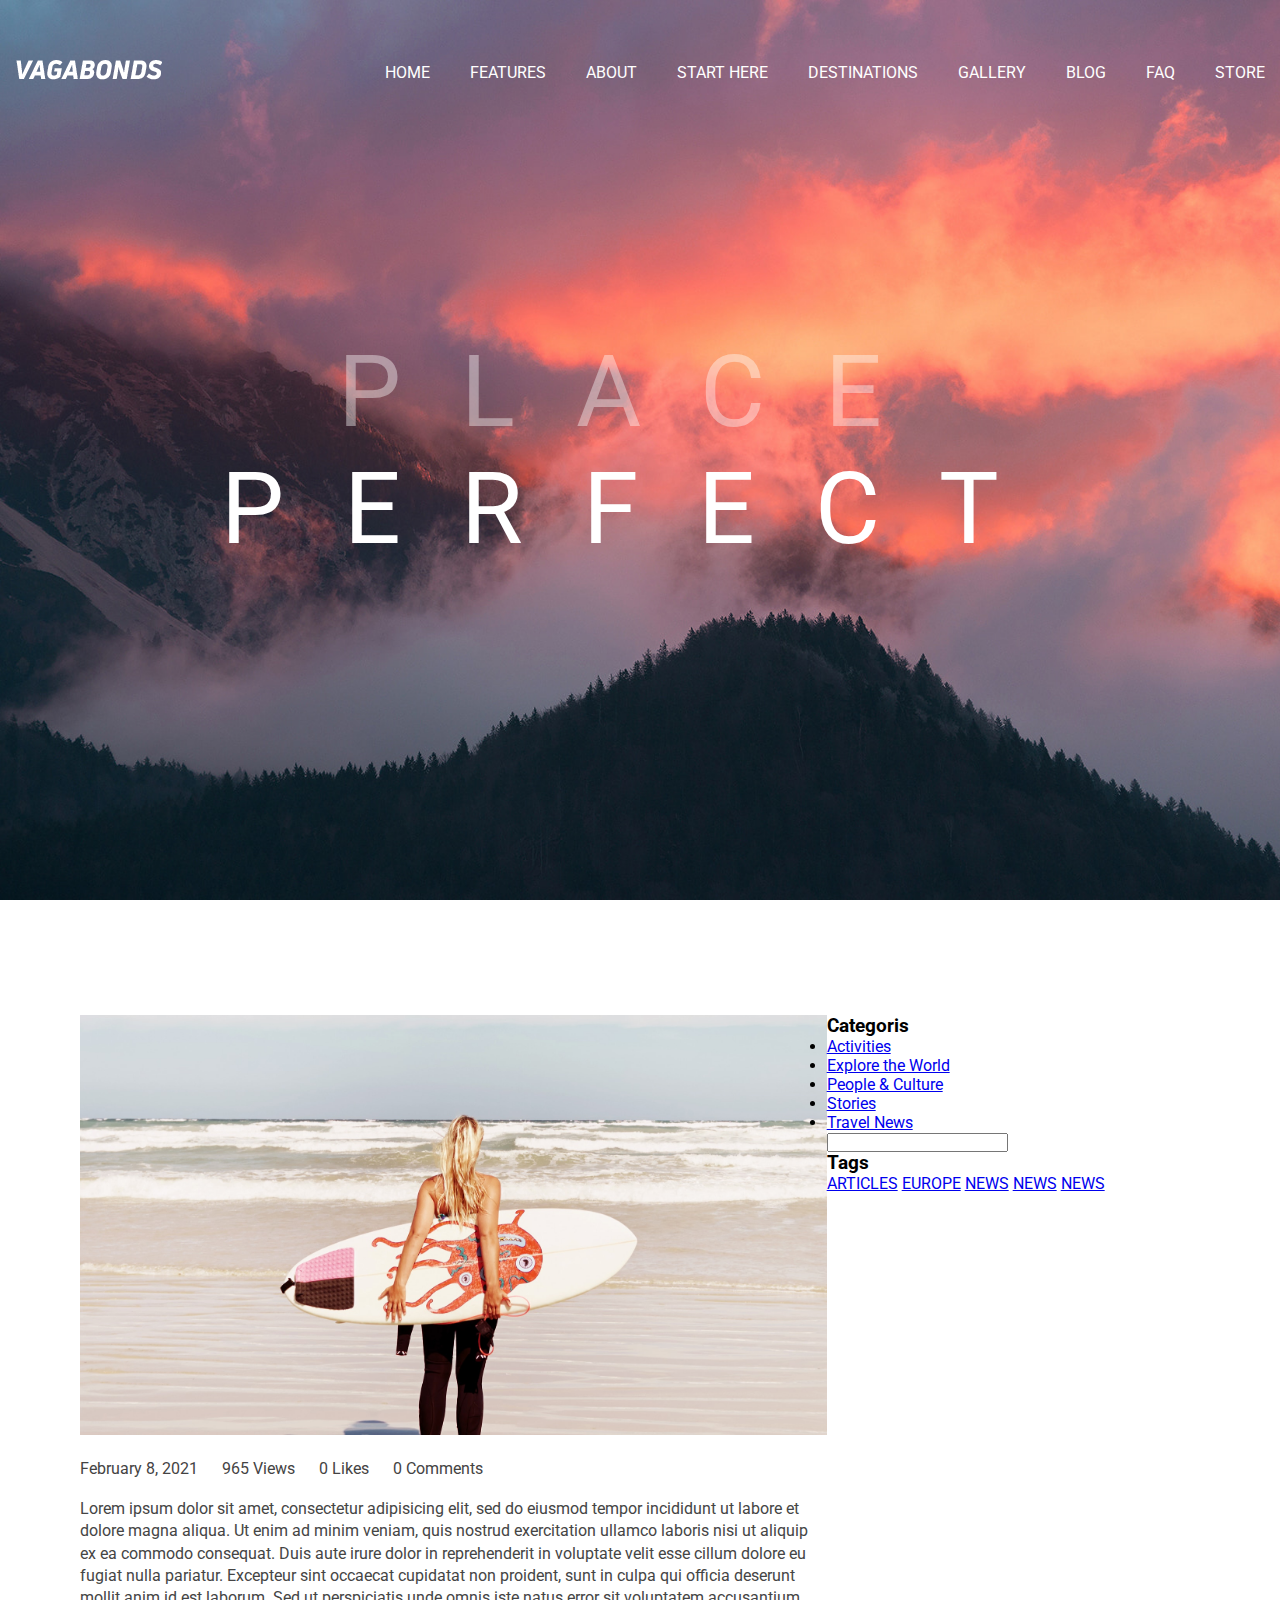
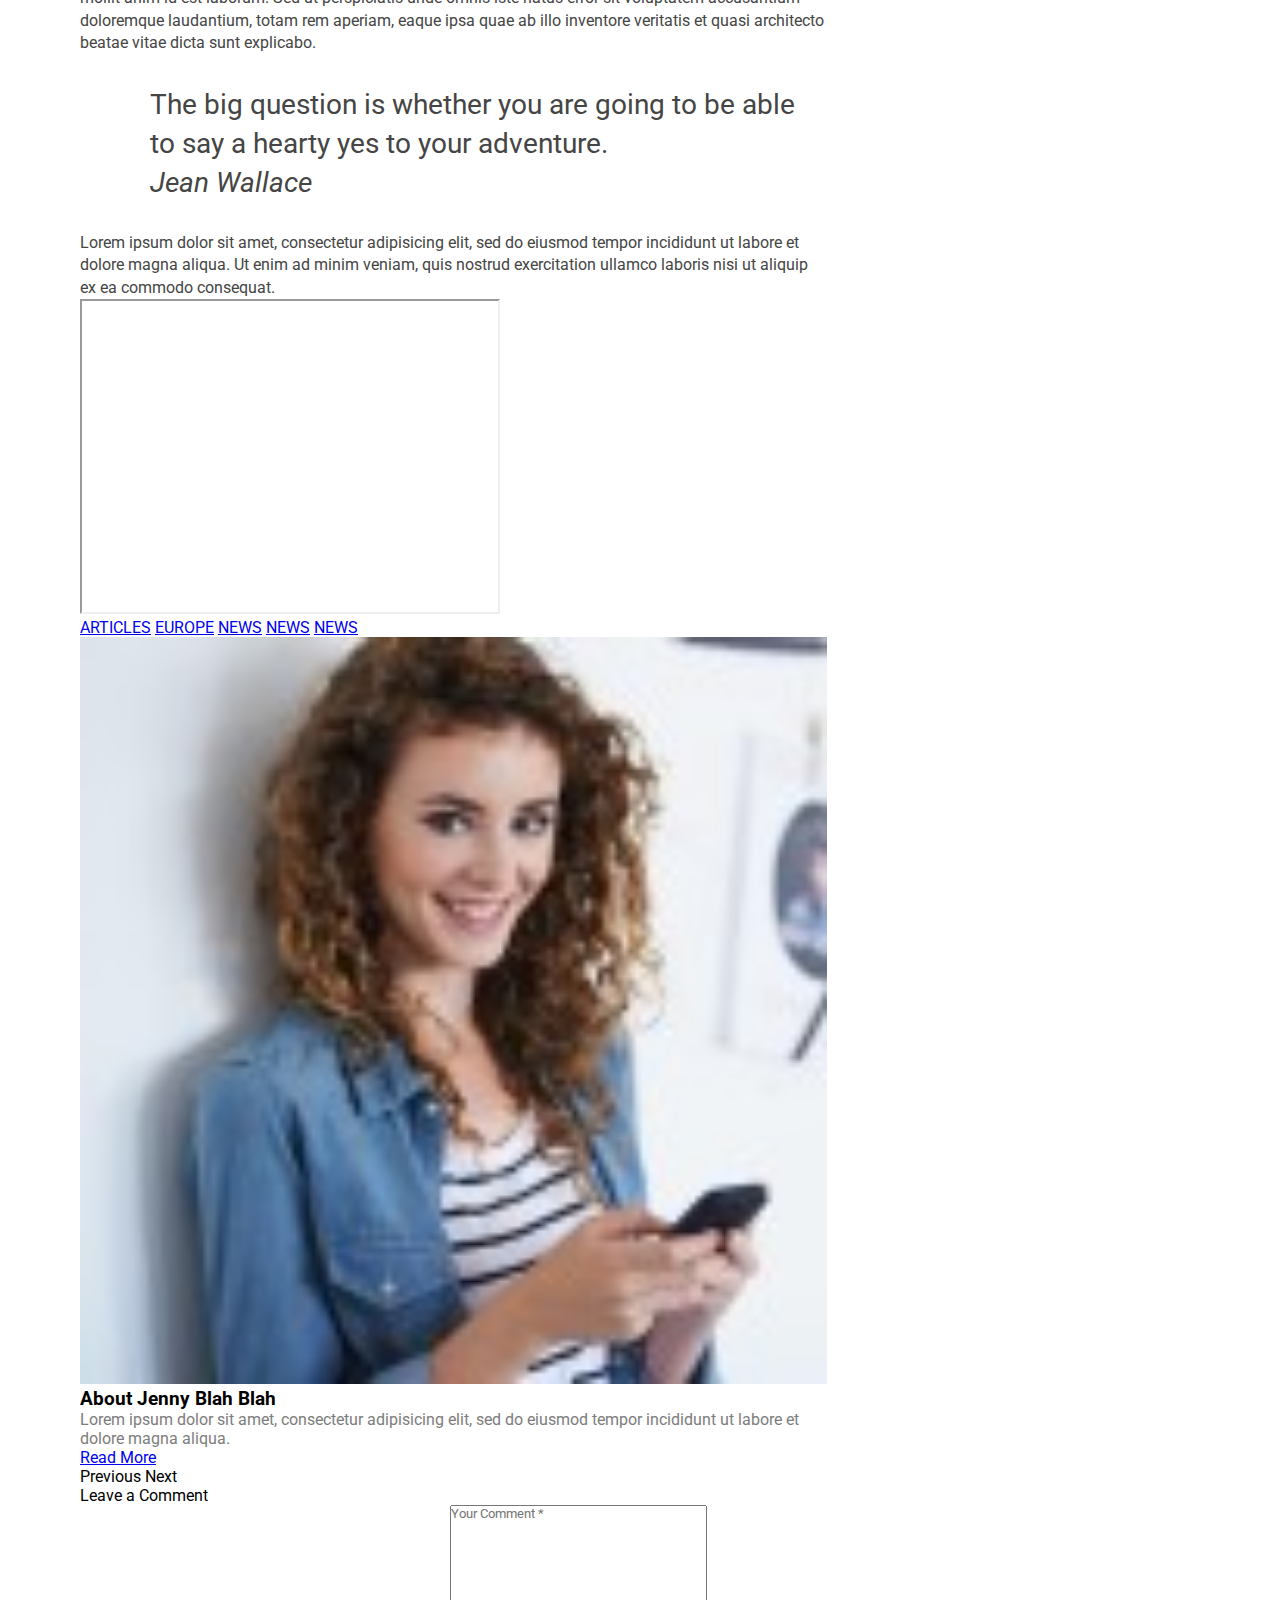
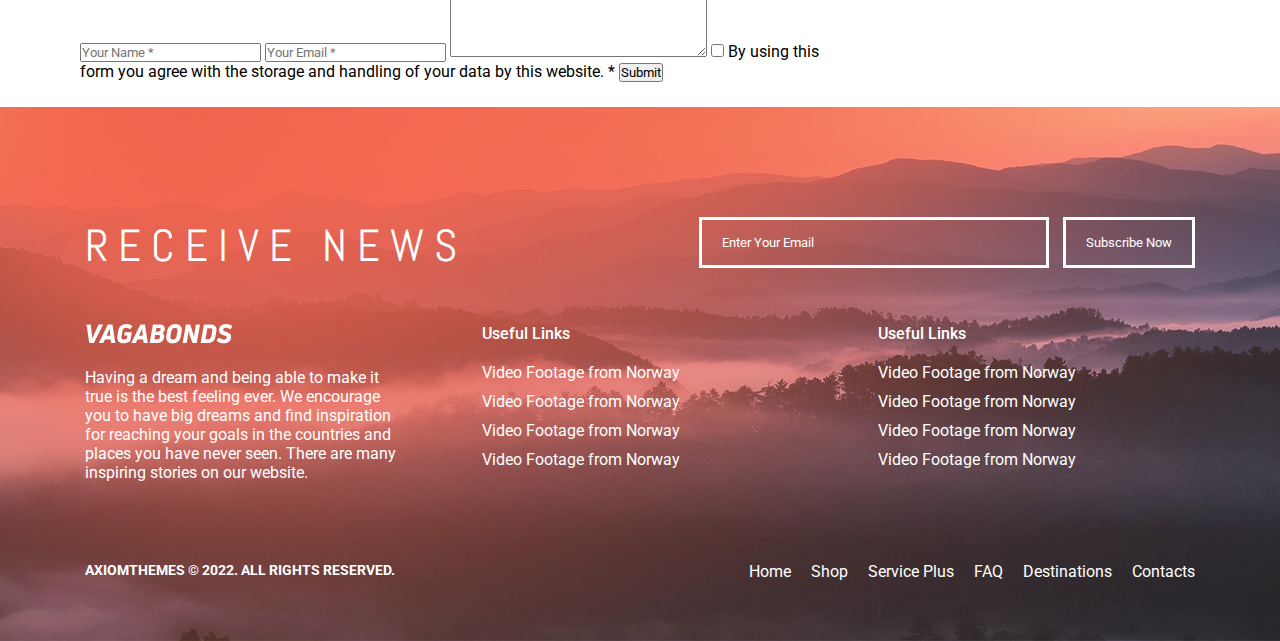
==== vagabonds-replica/single-post.html @ 8d03b4cd "single-page-layout-half-done" ====
<!DOCTYPE html>
<html lang="en">
    <head>
        <meta charset="UTF-8">
        <meta http-equiv="X-UA-Compatible" content="IE=edge">
        <meta name="viewport" content="width=device-width, initial-scale=1.0">
        <!-- Google Fonts Abel and Roboto -->
        <link href="https://fonts.googleapis.com/css2?family=Abel&family=Roboto:ital,wght@0,100;0,300;0,400;0,500;0,700;0,900;1,100;1,300;1,400;1,500;1,700;1,900&display=swap" rel="stylesheet">
        <!-- FontAwesome Icons -->
        <link rel="stylesheet" href="https://use.fontawesome.com/releases/v5.15.4/css/all.css" integrity="sha384-DyZ88mC6Up2uqS4h/KRgHuoeGwBcD4Ng9SiP4dIRy0EXTlnuz47vAwmeGwVChigm" crossorigin="anonymous">
        <!-- Our Custom CSS -->
        <link rel="stylesheet" href="./css/style.css">
        <title>VAGABONDS-Replica</title>
    </head>
    <body>
        <!-- Header Start -->
        <header id="main_header">
            <div class="container">
                <div class="header-nav">
                    <div class="logo">
                        <img src="./images/logo.png" alt="Logo">
                    </div>
                    <button class="bar-button btn">
                        <i class="fas fa-bars"></i>
                    </button>
                    <nav id="navigation" class="navigation">
                        <ul class="main-parent-li-wrapper">
                            <li class="li-item-parent">
                                <a href="#">HOME</a>
                            </li>
                            <li class="li-item-parent">
                                <a href="#">FEATURES</a>
                                <ul class="child-li-wrapper">
                                    <li>
                                        <a href="#">Child 1</a>
                                    </li>
                                    <li>
                                        <a href="#">Child 2</a>
                                    </li>
                                    <li>
                                        <a href="#">Child 3</a>
                                    </li>
                                </ul>
                            </li>
                            <li class="li-item-parent">
                                <a href="#">ABOUT</a>
                            </li>
                            <li class="li-item-parent">
                                <a href="#">START HERE</a>
                            </li>
                            <li class="li-item-parent">
                                <a href="#">DESTINATIONS</a>
                            </li>
                            <li class="li-item-parent">
                                <a href="#">GALLERY</a>
                                <ul class="child-li-wrapper">
                                    <li>
                                        <a href="#">Child 1</a>
                                    </li>
                                    <li>
                                        <a href="#">Child 2</a>
                                    </li>
                                    <li>
                                        <a href="#">Child 3</a>
                                    </li>
                                </ul>
                            </li>
                            <li class="li-item-parent">
                                <a href="#">BLOG</a>
                            </li>
                            <li class="li-item-parent">
                                <a href="#">FAQ</a>
                            </li>
                            <li class="li-item-parent">
                                <a href="#">STORE</a>
                            </li>
                        </ul>
                    </nav>
                </div>
                <div class="header-title">
                    <h1>
                        <span class="top">Place</span>
                        <span class="bottom">Perfect</span>
                    </h1>
                </div>
            </div>
        </header>
        <!-- Header End -->

        <div id="single_post" class="content container">
            <main>
                <article>
                    <div class="article-img">
                        <img src="./images/post-12-copyright.jpg" alt="">
                    </div>
                    <div class="post-info">
                        <span class="post-date item">February 8, 2021</span>
                        <span class="views item">965 Views</span>
                        <a class="likes item" href="#">0 Likes</a>
                        <a href="#" class="comments item">0 Comments</a>
                    </div>
                    <div class="post-description">
                        <p>
                            Lorem ipsum dolor sit amet, consectetur adipisicing elit, sed do eiusmod tempor incididunt ut labore et dolore magna aliqua. Ut enim ad minim veniam, quis nostrud exercitation ullamco laboris nisi ut aliquip ex ea commodo consequat. Duis aute irure dolor in reprehenderit in voluptate velit esse cillum dolore eu fugiat nulla pariatur. Excepteur sint occaecat cupidatat non proident, sunt in culpa qui officia deserunt mollit anim id est laborum. Sed ut perspiciatis unde omnis iste natus error sit voluptatem accusantium doloremque laudantium, totam rem aperiam, eaque ipsa quae ab illo inventore veritatis et quasi architecto beatae vitae dicta sunt explicabo.
                        </p>
                        <blockquote>
                            <p>The big question is whether you are going to be able to say a hearty yes to your adventure.<br>
                            <cite>Jean Wallace</cite></p>
                        </blockquote>
                        <p>
                            Lorem ipsum dolor sit amet, consectetur adipisicing elit, sed do eiusmod tempor incididunt ut labore et dolore magna aliqua. Ut enim ad minim veniam, quis nostrud exercitation ullamco laboris nisi ut aliquip ex ea commodo consequat.
                        </p>
                        <iframe width="420" height="315" src="https://www.youtube.com/embed/tgbNymZ7vqY"> </iframe>
                        <div class="post-meta">
                            <div class="post-tags">
                                <a href="#">ARTICLES</a>
                                <a href="#">EUROPE</a>
                                <a href="#">NEWS</a>
                                <a href="#">NEWS</a>
                                <a href="#">NEWS</a>
                            </div>
                            <div class="socila-icons">
                                <a href="#" class="twitter"><i class="fab fa-twitter"></i></a>
                                <a href="#" class="facebook"><i class="fab fa-facebook-f"></i></a>
                            </div>
                        </div>
                    </div>
                    <div class="author-info">
                        <div class="author-img">
                            <img src="./images/author.jpeg" alt="">
                        </div>
                        <div class="author-intro">
                            <h3>About Jenny Blah Blah</h3>
                            <p class="about">
                                Lorem ipsum dolor sit amet, consectetur adipisicing elit, sed do eiusmod tempor incididunt ut labore et dolore magna aliqua.
                            </p>
                            <a href="#">Read More</a>
                        </div>
                    </div>
                    <div class="post-navigation">
                        <span>Previous</span>
                        <span>Next</span>
                    </div>
                </article>
                <div class="comment-form">
                    <div class="heading">Leave a Comment</div>
                    <form action="">
                        <input type="text" placeholder="Your Name *">
                        <input type="email" placeholder="Your Email *">
                        <textarea name="" id="" cols="30" rows="10" placeholder="Your Comment *"></textarea>
                        <input type="checkbox">
                        <span>By using this form you agree with the storage and handling of your data by this website. *</span>
                        <input type="submit" placeholder="Leave a Comment">
                    </form>
                </div>
            </main>
            <aside>
                <div class="category-widget">
                    <h3>Categoris</h3>
                    <ul>
                        <li><a href="#">Activities</a><i class="fas fa-arrow-right"></i></li>
                        <li><a href="#">Explore the World</a><i class="fas fa-arrow-right"></i></li>
                        <li><a href="#">People &amp; Culture</a><i class="fas fa-arrow-right"></i></li>
                        <li><a href="#">Stories</a><i class="fas fa-arrow-right"></i></li>
                        <li><a href="#">Travel News</a><i class="fas fa-arrow-right"></i></li>
                    </ul>
                </div>
                <div class="search-widget">
                    <input type="search">
                    <i class="fas fa-search"></i>
                </div>
                <div class="tags-widget">
                    <h3>Tags</h3>
                    <div class="post-tags">
                        <a href="#">ARTICLES</a>
                        <a href="#">EUROPE</a>
                        <a href="#">NEWS</a>
                        <a href="#">NEWS</a>
                        <a href="#">NEWS</a>
                    </div>
                </div>
            </aside>
        </div>

        <!-- Footer Start -->
        <footer id="main_footer">
            <div class="container">
                <div class="row-1">
                    <div class="contact-form">
                        <div class="heading">RECEIVE NEWS</div>
                        <form action="#">
                            <input class="email" type="email" placeholder="Enter Your Email">
                            <input class="submit-button" type="submit" value="Subscribe Now">
                        </form>
                    </div>
                </div>
                <div class="row-2">
                    <div class="column-1 column">
                        <div class="logo heading">
                            <img src="./images/logo.png" alt="Footer Logo">
                        </div>
                        <div class="brief-info">
                            <p>
                                Having a dream and being able to make it true is the best feeling ever. We encourage you to have big dreams and find inspiration for reaching your goals in the countries and places you have never seen. There are many inspiring stories on our website.
                            </p>
                        </div>
                    </div>
                    <div class="column-2 column">
                        <div class="heading">Useful Links</div>
                        <div class="links">
                            <ul>
                                <li>
                                    <a href="#">Video Footage from Norway<i class="fas fa-arrow-right"></i></a>
                                </li>
                                <li>
                                    <a href="#">Video Footage from Norway<i class="fas fa-arrow-right"></i></a>
                                </li>
                                <li>
                                    <a href="#">Video Footage from Norway<i class="fas fa-arrow-right"></i></a>
                                </li>
                                <li>
                                    <a href="#">Video Footage from Norway<i class="fas fa-arrow-right"></i></a>
                                </li>
                            </ul>
                        </div>
                    </div>
                    <div class="column-3 column">
                        <div class="heading">Useful Links</div>
                        <div class="links">
                            <ul>
                                <li>
                                    <a href="#">Video Footage from Norway<i class="fas fa-arrow-right"></i></a>
                                </li>
                                <li>
                                    <a href="#">Video Footage from Norway<i class="fas fa-arrow-right"></i></a>
                                </li>
                                <li>
                                    <a href="#">Video Footage from Norway<i class="fas fa-arrow-right"></i></a>
                                </li>
                                <li>
                                    <a href="#">Video Footage from Norway<i class="fas fa-arrow-right"></i></a>
                                </li>
                            </ul>
                        </div>
                    </div>
                </div>
                <div class="row-3">
                    <div class="copy-rights">
                        AXIOMTHEMES © 2022. ALL RIGHTS RESERVED.
                    </div>
                    <div class="nav-links">
                        <nav>
                            <ul>
                                <li>
                                    <a href="#">Home</a>
                                </li>
                                <li>
                                    <a href="#">Shop</a>
                                </li>
                                <li>
                                    <a href="#">Service Plus</a>
                                </li>
                                <li>
                                    <a href="#">FAQ</a>
                                </li>
                                <li>
                                    <a href="#">Destinations</a>
                                </li>
                                <li>
                                    <a href="#">Contacts</a>
                                </li>
                            </ul>
                        </nav>
                    </div>
                </div>
            </div>
        </footer>
        <!-- Footer End -->
        <script src="./js/custom.js"></script>
    </body>
</html>
---- vagabonds-replica/css/style.css ----
:root{
    --sections_padding: 0 90px;
}

*{
    margin: 0;
    padding: 0;
    box-sizing: border-box;
    font-family: 'Roboto', sans-serif;
}
.img{
    max-width: 320px;
    max-height: 220px;
    height: 100%;
    width: 100%;
    margin-bottom: 20px;
    position: relative;
}
.img .layout{
    position: absolute;
    top: 0;
    bottom: 0;
    right: 0;
    left: 0;
    background: rgba(240, 128, 128, 0.8);
    display: flex;
    justify-content: center;
    align-items: center;
    opacity: 0;
    transition: all 0.3s linear;
}
 .img .layout i{
    color: white;
    font-size: 60px;
    transform: scale(0);
    transition: all 0.3s linear;
}
 .img:hover .layout{
    opacity: 1;
}
 .img:hover i{
    transform: scale(1);
}

h2 .dull{
    display: block;
    font-size: 3.6vw;
    color: #e5e5e5;
    font-family: 'Abel';
    letter-spacing: 10px;
    font-weight: normal;
}

h2 .dark{
    display: block;
    font-size: 5.7vw;
    color: #444343;
    font-family: 'Abel';
    letter-spacing: 10px;
    font-weight: normal;
    line-height: 1;
}

h2{
    margin-bottom: 50px;
    position: relative;
    text-transform: uppercase;
}

h2:after{
    content: "";
    width: 65px;
    height: 2px;
    background-color: lightcoral;
    position: absolute;
    left: 0px;
    bottom: -24px;
}

.button{
    padding: 15px 20px;
    background: transparent;
    border: 3px solid lightcoral;
    color: lightcoral;
    cursor: pointer;
    text-decoration: none;
    display: inline-block;
}

.button:hover{
    border: 3px solid #444343;
    color: #444343;
}

p{
    color: #7d7d7d;
}

.child-li-wrapper a:hover{
    color: lightcoral !important;
}

.d-none{
    display: none;
}

.d-block{
    display: block;
}

.container{
    max-width: 1280px;
    margin: auto;
}

section, header{
    margin-bottom: 90px;
}

/*  Header Section CSS START  */
#main_header{
    background-image: url('../images/header-background.jpg');
    background-repeat: no-repeat;
    background-size: cover;
    background-position: center;
    height: 100vh;
    position: relative;
    padding: 60px 15px 0 15px;
}

#main_header .header-nav{
    display: flex;
    justify-content: space-between;
    align-items: center;
    position: relative;
    z-index: 1;
}

#main_header .header-nav{
    cursor: pointer;
}

#main_header .bar-button{
    background: none;
    border: none;
    display: none;
    cursor: pointer;
}

#main_header .bar-button .fa-bars{
    font-size: 30px;
    color: white;
}

#main_header .navigation ul{
    display: flex;
}

#main_header .navigation ul .li-item-parent{
    margin-right: 40px;
    list-style: none;
    position: relative;
}

#main_header .navigation ul .li-item-parent:last-child{
    margin-right: 0;
}

#main_header .navigation ul .li-item-parent a{
    color: white;
    text-decoration: none;
    font-family: 'Roboto', sans-serif;
}

#main_header .navigation ul li .child-li-wrapper{
    position: absolute;
    top: 20px;
    flex-direction: column;
    background-color: white;
    padding: 20px;
    display: none;
}

#main_header .navigation ul .li-item-parent:hover .child-li-wrapper{
    display: block;
}

#main_header .navigation ul li .child-li-wrapper li{
    list-style: none;
    width: max-content;
    margin-bottom: 20px;
}

#main_header .navigation ul li .child-li-wrapper li:hover a{
    color: tomato;
}

#main_header .navigation ul li .child-li-wrapper li:last-child{
    margin-bottom: 0;
}

#main_header .navigation ul li .child-li-wrapper a{
    color: #454545;
}

#main_header .header-title{
    position: absolute;
    top: 0;
    left: 0;
    right: 0;
    bottom: 0;
    text-align: center;
    color: white;
    font-size: 50px;
    display: flex;
    justify-content: center;
    align-items: center;
}

#main_header h1{
    display: flex;
    flex-direction: column;
    text-align: center;
    letter-spacing: 60px;
    text-transform: uppercase;
    font-family: 'Abel', sans-serif;
    font-weight: normal;
}

#main_header h1 .top{
    opacity: 0.4;
}

@media screen and (max-width:1100px){
    #main_header .navigation{
        display: none;
    }

    #main_header .bar-button{
        display: block;
    }
}

@media screen and (max-width:900px){
    #main_header .header-title{
        font-size: inherit;
    }
}

@media screen and (max-width:700px){
    #main_header h1{
        letter-spacing: 30px;
    }

    #main_header .header-title{
        font-size: 10px;
    }
}

/*  Header Section CSS END  */

/*  Footer Section CSS Start  */

#main_footer{
    background-image: url('../images/footer-backgroun.jpg');
    background-repeat: no-repeat;
    background-size: cover;
    background-position: center;
    position: relative;
    padding: 60px 15px 0 15px;
}

#main_footer .container{
    padding: 50px 70px;
}

#main_footer .contact-form{
    display: flex;
    justify-content: space-between;
    flex-wrap: wrap;
}

#main_footer .contact-form .heading{
    color: white;
    font-size: 45px;
    font-family: 'Abel', sans-serif;
    letter-spacing: 10px;
}

#main_footer .contact-form form{
    width: 100%;
    text-align: right;
    max-width: 500px;
}

#main_footer .contact-form input{
    padding: 15px 20px;
    background: transparent;
    border: 3px solid white;
    color: white;
    cursor: pointer;
}

#main_footer .contact-form .submit-button:hover{
    background-color: lightcoral;
}

#main_footer .contact-form .email{
    margin-right: 10px;
    max-width: 350px;
    width: 100%;
}

#main_footer .contact-form input::placeholder{
    color: white;
}

#main_footer .row-1{
    margin-bottom: 50px;
}

#main_footer .row-2{
    display: flex;
    flex-wrap: wrap;
    margin-bottom: 50px;
}

#main_footer .row-2 .column{
    flex: 1;
    min-width: 227px;
    width: 100%;
    margin-bottom: 30px !important;
}

#main_footer .row-2 .column-2{
    margin: 0 80px;
}

#main_footer .row-2 .column .heading{
    margin-bottom: 20px;
    color: white;
    font-family: 'Roboto', sans-serif;
    font-weight: 500;
}

#main_footer .row-2 .column-1 .brief-info{
    color: white;
    font-family: 'Roboto', sans-serif;
}

#main_footer .row-2 .column-1 .logo{
    cursor: pointer;
}

#main_footer .links ul{
    list-style: none;
    list-style: none;
}

#main_footer p{
    color: white;
}

#main_footer .links ul li{
    margin-bottom: 10px;
}

#main_footer .links ul a{
    color: white;
    text-decoration: none;
    font-family: 'Roboto', sans-serif;
}

#main_footer .links ul a i{
    float: right;
}

#main_footer .row-3{
    display: flex;
    flex-wrap: wrap;
    justify-content: space-between;
}

#main_footer .row-3 .copy-rights{
    color: white;
    font-size: 14px;
    margin-bottom: 10px;
    font-weight: bold;
}

#main_footer .row-3 nav ul{
    display: flex;
    list-style: none;
    flex-wrap: wrap;
}

#main_footer .row-3 nav ul li{
    margin-right: 20px;
    margin-bottom: 10px;
}

#main_footer .row-3 nav ul li:last-child{
    margin-right: 0;
}

#main_footer .row-3 nav ul li a{
    color: white;
    text-decoration: none;
}

@media screen and (max-width: 784px){
    #main_footer .row-2 .column-2{
        margin-left: 0;
        margin-right: 0;
    }

    #main_footer .row-2 .column{
        flex: initial;
    }
}

@media screen and (max-width: 668px){
    #main_footer .contact-form form{
        text-align: left;
    }

    #main_footer .contact-form .email{
        margin-bottom: 20px;
    }

    #main_footer .contact-form .heading{
        margin-bottom: 20px;
    }
}

@media screen and (max-width: 500px){
    #main_footer .container{
        padding-left: 0;
        padding-right: 0;
    }
}
/*  Footer Section CSS END  */

/*  About Us Section CSS Start  */
#about_us .left-side{
    max-width: 400px;
    height: 440px;
    flex: 1;
    min-width: 400px;
}

#about_us .container{
    display: flex;
    flex-wrap: wrap;
    padding: var(--sections_padding);
}

#about_us .left-side img{
    width: 100%;
    height: 100%;
    object-fit: cover;
}

#about_us .right-side{
    flex: 1;
    margin-left: 35px;
    min-width: 507px;
}

#about_us .right-side p{
    margin-bottom: 40px;
}

@media screen and (max-width: 1122px){
    #about_us .left-side{
        max-width: initial;
        height: 250px;
        flex: 1;
        min-width: 400px;
        margin-bottom: 20px;
    }
}

@media screen and (max-width: 760px){
    #about_us .container{
        display: inherit;
        padding: 0 15px;
    }

    #about_us .left-side{
        min-width: initial;
    }

    #about_us .right-side{
        min-width: inherit;
        margin-left: 0;
    }
}
/*  About Us Section CSS END  */

/* Feature Posts Section Start */


#feature_posts .img:hover .layout{
    opacity: 1;
}


#feature_posts .img:hover i{
    transform: scale(1);
}

#feature_posts{
    padding: var(--sections_padding);
}

#feature_posts .img img{
    width: 100%;
    height: 100%;
    object-fit: cover;
}

#feature_posts .row{
    display: flex;
    justify-content: space-between;
    flex-wrap: wrap;
}

#feature_posts .row-item{
    margin-bottom: 30px;
    height: fit-content;
}

#feature_posts .info h4{
    font-size: 20px;
    font-weight: 400;
    margin-bottom: 10px;
    color: #444343;
}

#feature_posts .info a{
    font-size: 17px;
    font-weight: 400;
    margin-bottom: 10px;
    color: lightcoral;
    text-decoration: none;
}

#feature_posts .info a i{
    margin-left: 10px;
    font-size: 13px;
}


/* Feature Posts Section End */

/* Category Choose Section Start */
#category_choose{
    background-image: url(../images/new-img-8-vag-copyright.jpg);
    background-repeat: no-repeat;
    background-position: center;
    background-size: cover;
    min-height: 100vh;
    padding: var(--sections_padding);
}

#category_choose .container{
    padding-top: 100px;
    padding-bottom: 100px;
}

#category_choose .container .row{
    display: flex;
    justify-content: space-between;
    flex-wrap: wrap;
}

#category_choose h2{
    margin-bottom: 80px;
}

#category_choose h2 .dull{
    color: rgba(255, 255, 255, 0.301);
}

#category_choose h2::after{
    background-color: white;
}

#category_choose h2 .dark{
    color: white;
}

#category_choose .row a{
    display: inline-block;
    color: white;
    text-decoration: none;
    margin: 20px;
}

#category_choose .row a h4{
    font-weight: normal;
    font-size: 35px;
    text-decoration: none;
    letter-spacing: 2px;
}

#category_choose .row a .fa-th-large{
    font-size: 80px;
    margin-bottom: 10px;
}

#category_choose .row a .fa-arrow-right{
    margin-left: 10px;
}

#category_choose .row a span{
    letter-spacing: 2px;
}
#category_choose .contact-form{
margin-top: 40px;
}

#category_choose .contact-form form{
    width: 100%;

    max-width: 500px;
}

#category_choose .contact-form input{
    padding: 15px 20px;
    background: transparent;
    border: 3px solid white;
    color: white;
    cursor: pointer;
}

#category_choose .contact-form .submit-button:hover{
    background-color: lightcoral;
}


/* Category Choose Section End */

/* Intrest post section start */

#intrest_post{
    padding: var(--sections_padding);
}

#intrest_post .card{
    height: fit-content;
}

#intrest_post .row{
    text-align: center;
    display: grid;
    grid-gap: 25px;
    grid-template-columns: repeat(3, minmax(0, 1fr));
}

#intrest_post .img{
    margin-left: auto;
    margin-right: auto;
}

#intrest_post .img img{
    width: 100%;
    height: 100%;
    object-fit: cover;
}
#intrest_post .row .info h4 {
font-weight: 400;
color: #565654;
letter-spacing: 1px;
margin-bottom: 15px;
}
#intrest_post .info .response{
display:block;
margin-bottom: 15px;
letter-spacing: 1px;
}
#intrest_post .response  .comment{
margin-right: 15px;
}
#intrest_post .info .response .views{
margin-right: 15px;
}

@media screen and (max-width: 800px){
    #intrest_post .row{
        grid-gap: 25px;
        grid-template-columns: repeat(2, minmax(0, 1fr));
    }
}

@media screen and (max-width: 630px){
    #intrest_post .row{
        grid-gap: 25px;
        grid-template-columns: repeat(1, minmax(0, 1fr));
    }

    :root{
        --sections_padding: 0 20px;
    }
}

/* Intrest post section End */


#single_post{
    display: flex;
    padding: 25px 80px;
}

#single_post main{
    flex: 2;
}

#single_post main img{
    width: 100%;
}

#single_post main .article-img{
    margin-bottom: 20px;
}

#single_post main .post-info{
    margin-bottom: 20px;
}

#single_post main .post-info .item{
    margin-right: 20px;
    color: #444343;
    text-decoration: none;
}

#single_post main .post-info .likes:hover, #single_post main .post-info .comments:hover{
    color: lightcoral;
}

#single_post aside{
    flex: 1;
}


#single_post main .post-description p{
    line-height: 1.4;
    color: #454545;
}

#single_post main .post-description blockquote{
    margin: 30px 0 30px 70px;
    font-size: 28px;
    position: relative;
}

#single_post main .post-description blockquote::after{
    font-family: "Font Awesome 5 Free";
    font-weight: 900;
    content: "\f10d";
    position: absolute;
    left: -70px;
    top: 0;
    font-size: 40px;
    color: lightcoral;
}
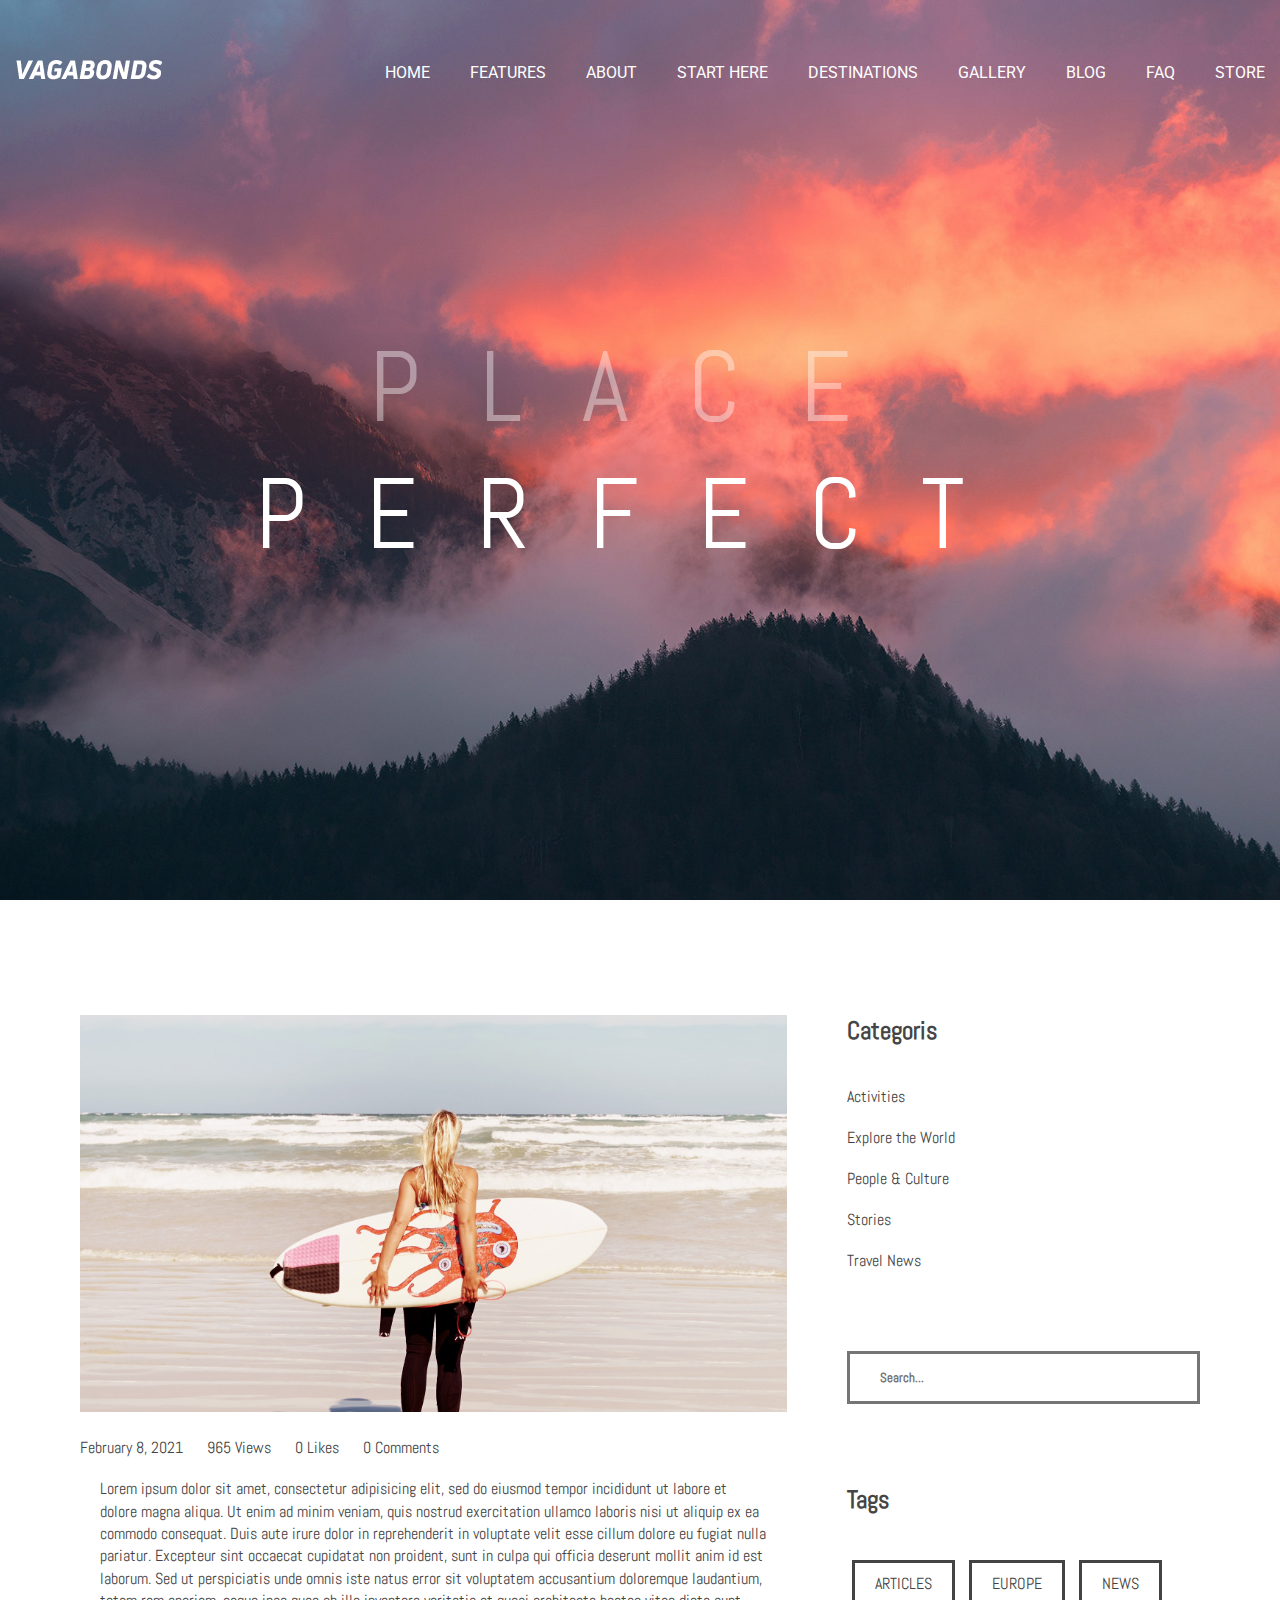
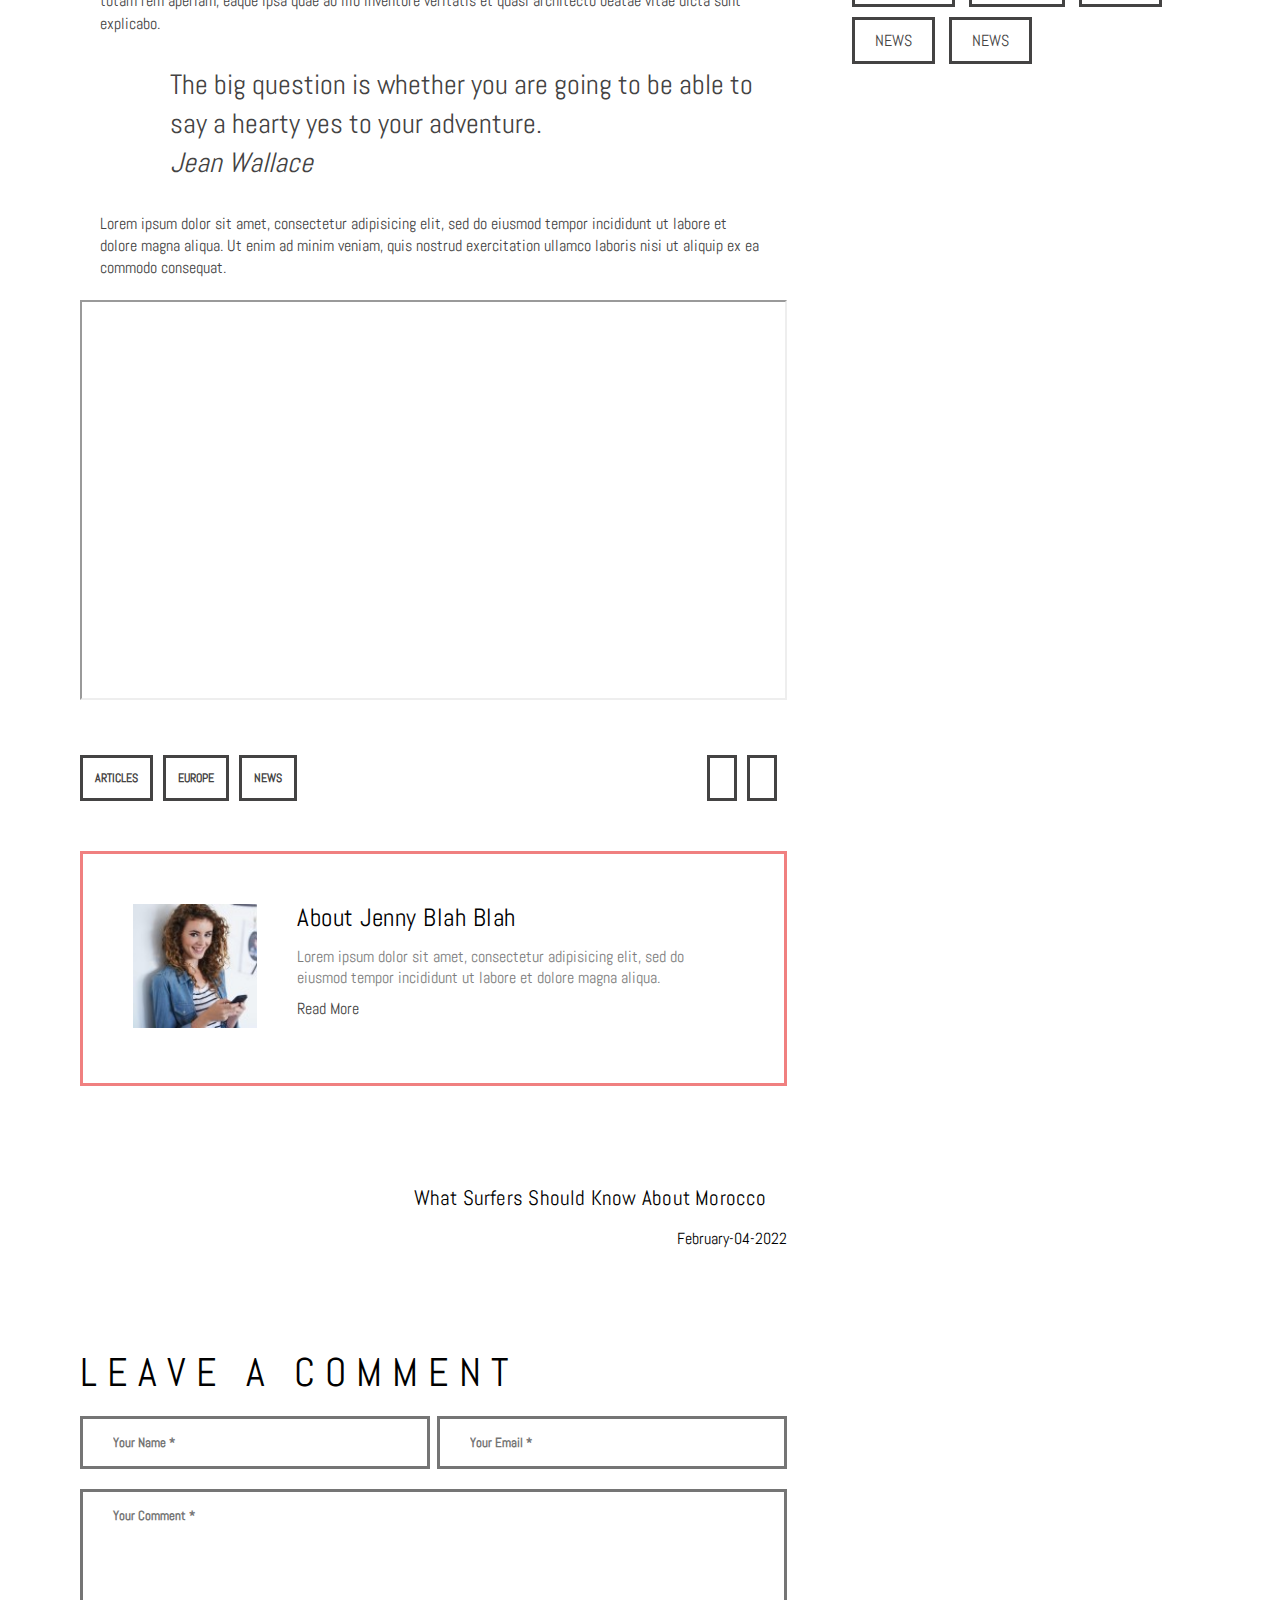
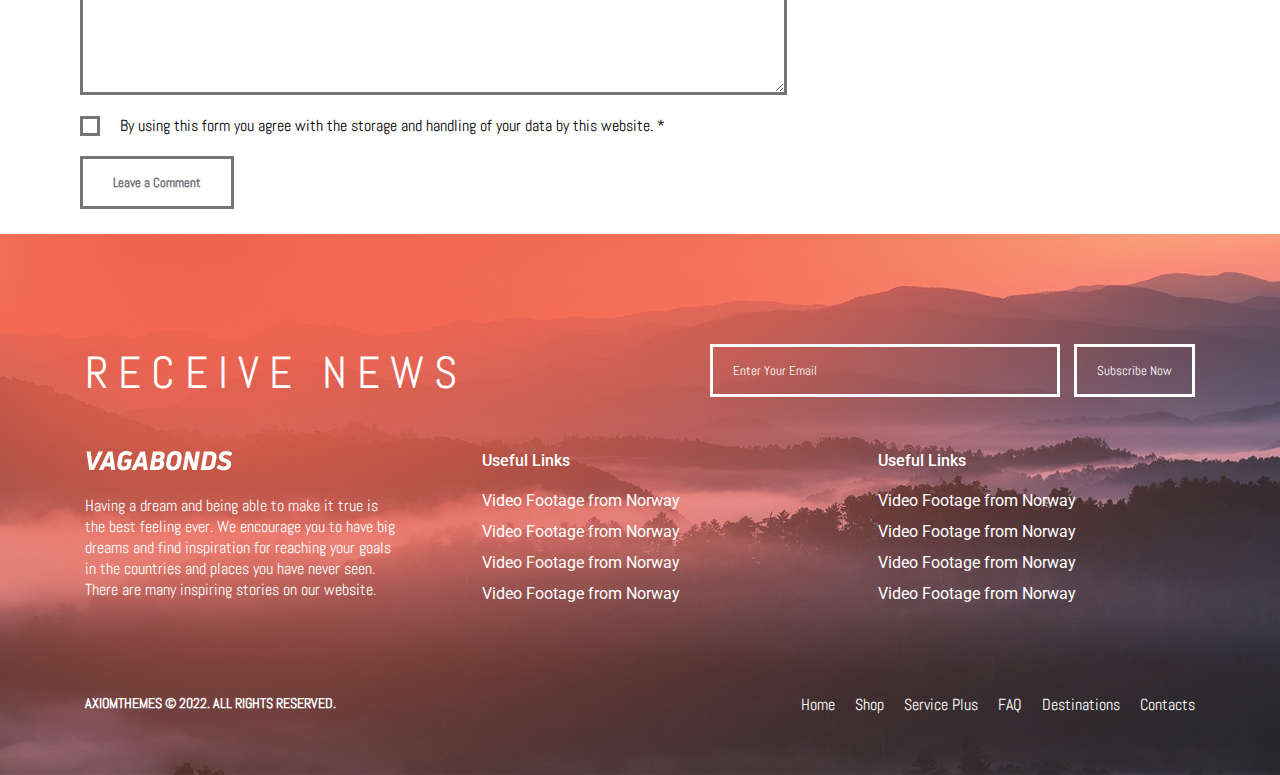
==== commit 67787b0d: "single-post-page done" ====
--- a/vagabonds-replica/single-post.html
+++ b/vagabonds-replica/single-post.html
@@ -110,18 +110,16 @@
                         <p>
                             Lorem ipsum dolor sit amet, consectetur adipisicing elit, sed do eiusmod tempor incididunt ut labore et dolore magna aliqua. Ut enim ad minim veniam, quis nostrud exercitation ullamco laboris nisi ut aliquip ex ea commodo consequat.
                         </p>
-                        <iframe width="420" height="315" src="https://www.youtube.com/embed/tgbNymZ7vqY"> </iframe>
+                        <iframe width="1770" height="400" src="https://www.youtube.com/embed/tgbNymZ7vqY"> </iframe>
                         <div class="post-meta">
                             <div class="post-tags">
-                                <a href="#">ARTICLES</a>
-                                <a href="#">EUROPE</a>
-                                <a href="#">NEWS</a>
-                                <a href="#">NEWS</a>
-                                <a href="#">NEWS</a>
+                                <a href="#" class="social-icon">ARTICLES</a>
+                                <a href="#" class="social-icon">EUROPE</a>
+                                <a href="#" class="social-icon">NEWS</a>
                             </div>
-                            <div class="socila-icons">
-                                <a href="#" class="twitter"><i class="fab fa-twitter"></i></a>
-                                <a href="#" class="facebook"><i class="fab fa-facebook-f"></i></a>
+                            <div class="social-icons">
+                                <a href="#" class="twitter social-icon "><i class="fab fa-twitter"></i></a>
+                                <a href="#" class="facebook social-icon"><i class="fab fa-facebook-f"></i></a>
                             </div>
                         </div>
                     </div>
@@ -130,27 +128,32 @@
                             <img src="./images/author.jpeg" alt="">
                         </div>
                         <div class="author-intro">
-                            <h3>About Jenny Blah Blah</h3>
+                            <h3 class="author-name">About Jenny Blah Blah</h3>
                             <p class="about">
                                 Lorem ipsum dolor sit amet, consectetur adipisicing elit, sed do eiusmod tempor incididunt ut labore et dolore magna aliqua.
                             </p>
                             <a href="#">Read More</a>
-                        </div>
-                    </div>
-                    <div class="post-navigation">
-                        <span>Previous</span>
-                        <span>Next</span>
-                    </div>
+                        </div>                     
                 </article>
+                <div class="more-info">
+                         <h6> What Surfers Should Know About Morocco 
+                          <i class="fas fa-arrow-right"></i>      
+                        </h6>
+                <div class="date">February-04-2022</div>
+           </div>  
                 <div class="comment-form">
                     <div class="heading">Leave a Comment</div>
                     <form action="">
+                       <div class="row-1">
                         <input type="text" placeholder="Your Name *">
                         <input type="email" placeholder="Your Email *">
+                       </div>
                         <textarea name="" id="" cols="30" rows="10" placeholder="Your Comment *"></textarea>
-                        <input type="checkbox">
-                        <span>By using this form you agree with the storage and handling of your data by this website. *</span>
-                        <input type="submit" placeholder="Leave a Comment">
+                        <div class="row-3">
+                            <input type="checkbox">
+                            <span>By using this form you agree with the storage and handling of your data by this website. *</span>
+                        </div>
+                        <input class="btn" type="submit" value="Leave a Comment">
                     </form>
                 </div>
             </main>
@@ -166,7 +169,7 @@
                     </ul>
                 </div>
                 <div class="search-widget">
-                    <input type="search">
+                    <input type="search" placeholder="Search...">
                     <i class="fas fa-search"></i>
                 </div>
                 <div class="tags-widget">
--- a/vagabonds-replica/css/style.css
+++ b/vagabonds-replica/css/style.css
@@ -6,8 +6,9 @@
     margin: 0;
     padding: 0;
     box-sizing: border-box;
-    font-family: 'Roboto', sans-serif;
-}
+    font-family: 'Abel';
+}
+
 .img{
     max-width: 320px;
     max-height: 220px;
@@ -735,18 +736,16 @@
     text-decoration: none;
 }
 
+
 #single_post main .post-info .likes:hover, #single_post main .post-info .comments:hover{
     color: lightcoral;
 }
 
-#single_post aside{
-    flex: 1;
-}
-
 
 #single_post main .post-description p{
     line-height: 1.4;
-    color: #454545;
+    color: #444343;
+    margin: 20px;
 }
 
 #single_post main .post-description blockquote{
@@ -764,4 +763,246 @@
     top: 0;
     font-size: 40px;
     color: lightcoral;
+}
+
+#single_post main .post-description iframe{
+    min-height: 100px;
+    max-width: 100%;  
+}
+#single_post main .post-description .post-meta{
+    display: flex;
+    justify-content: space-between;
+    margin-top: 50px;
+    margin-bottom: 50px;
+}
+#single_post main .post-description .post-meta .post-tags{
+    display: flex;
+}
+#single_post main .post-description .post-meta .social-icons{
+    display: flex;
+}
+#single_post main .post-description .post-meta .social-icon{
+    padding: 12px;
+    border: 3px solid #444343;
+    background-color: white;
+    color: #444343;
+    margin-right: 10px;
+    text-align: center;
+    text-decoration: none;
+    text-transform: uppercase;
+    font-size: 0.777rem;
+    font-weight: 800;
+    font-family: 'Abel';
+
+}
+#single_post main .post-description .post-meta .social-icon:hover{
+    color: lightcoral;
+    border-color: lightcoral;
+}
+#single_post main .author-info{
+    display: flex;
+    border: 3px solid lightcoral;
+    padding: 50px;
+}
+#single_post main .author-info .author-intro{
+    margin-left: 40px;
+}
+#single_post main .author-info .author-intro .author-name{
+    margin-bottom: 15px;
+    font-family: "Abel",sans-serif;
+    font-size: 25px;
+    font-weight: 400;
+    line-height: 1.1;
+    letter-spacing: 0.5px;
+}
+
+#single_post main .author-info .author-intro .about{ 
+    font-family: inherit;
+    font-size: 100%;
+    line-height: inherit;
+    font-weight: inherit;
+    font-style: inherit;
+    color: #7d7d7d;
+    margin-bottom: 10px;
+}
+
+#single_post main .author-info .author-intro a{
+    color: #444343;
+    text-decoration: none;
+}
+
+#single_post main .author-img {
+    min-width: 124px;
+}
+
+#single_post main .author-img img{
+    object-fit: cover;
+}
+
+#single_post main .more-info {
+    margin-top: 100px;
+    text-align: right;
+    margin-bottom: 100px;
+}
+
+#single_post main .more-info h6{
+    font-family: "Abel",sans-serif;
+    font-size: 1.33em;
+    font-weight: 400;
+    font-style: normal;
+    line-height: 1.16em;
+    text-decoration: none;
+    text-transform: none;
+    letter-spacing: .01em;
+    margin-top: 1.73em;
+    margin-bottom: .74em;
+}
+
+#single_post main .more-info h6 .fa-arrow-right{
+    margin-left: 20px;
+    font-size: 16px;
+}
+
+
+#single_post main .comment-form .heading{
+    font-family: "Abel",sans-serif;
+    font-size: 2.5em;
+    font-weight: 400;
+    font-style: normal;
+    line-height: 1.22em;
+    text-decoration: none;
+    text-transform: uppercase;
+    letter-spacing: .25em;
+    margin-top: 1.29em;
+    margin-bottom: .46em;
+}
+
+#single_post main .comment-form form{
+    display: flex;
+    flex-direction: column;
+}
+
+#single_post main .comment-form form .row-1{
+    display: flex;
+    justify-content: space-between;
+    margin-bottom: 20px;
+}
+
+#single_post main .comment-form form .row-1 input{
+    max-width: 350px;
+    width: 100%;
+    padding: 15px 30px;
+    border: 3px solid #757575;
+    font-weight: bold;
+    color: #757575;
+}
+
+#single_post main .comment-form form textarea{
+    padding: 15px 30px;
+    margin-bottom: 20px;
+    border: 3px solid #757575;
+    font-weight: bold;
+    color: #757575;
+}
+
+#single_post main .comment-form form .row-3{
+    display: flex;
+    align-items: center;
+    margin-bottom: 20px;
+}
+
+#single_post main .comment-form form .row-3 input{
+    width: 20px;
+    height: 20px;
+    margin-right: 20px;
+    border: 3px solid #757575;
+    font-weight: bold;
+    color: #757575;
+    -moz-appearance:none;
+    -webkit-appearance:none;
+    -o-appearance:none;
+}
+
+#single_post main .comment-form form .btn{
+    width: fit-content;
+    padding: 15px 30px;
+    background: none;
+    border: 3px solid #757575;
+    font-weight: bold;
+    color: #757575;
+}
+
+
+#single_post aside{
+    flex: 1;
+    padding-left: 60px;
+}
+
+#single_post aside .category-widget{
+    margin-bottom: 80px;
+}
+
+#single_post aside .category-widget h3{
+    font-size: 25px;
+    color: #454545;
+    margin-bottom: 40px;
+}
+
+#single_post aside .category-widget ul{
+    list-style: none;
+}
+
+#single_post aside .category-widget ul li{
+    display: flex;
+    align-items: center;
+    justify-content: space-between;
+    margin-bottom: 20px;
+}
+
+#single_post aside .category-widget ul li a{
+    text-decoration: none;
+    color: #444343;
+}
+
+#single_post aside .category-widget ul li a:hover{
+    color: lightcoral;
+}
+
+#single_post aside .search-widget{
+    position: relative;
+    margin-bottom: 80px;
+}
+
+#single_post aside .search-widget input{
+    width: 100%;
+    padding: 15px 30px;
+    border: 3px solid #757575;
+    font-weight: bold;
+    color: #757575;
+}
+
+#single_post aside .search-widget .fa-search{
+    position: absolute;
+    top: 13px;
+    right: 20px;
+    color: #434343b0;
+    font-size: 25px;
+    font-weight: bold;
+}
+
+#single_post aside .tags-widget h3{
+    font-size: 25px;
+    color: #454545;
+    margin-bottom: 40px;
+}
+
+#single_post aside .tags-widget .post-tags a{
+    color: rgb(68, 67, 67);
+    background-color: rgb(255, 255, 255);
+    border-color: rgb(68, 67, 67);
+    text-decoration: none;
+    border: solid;
+    padding: 10px 20px;
+    display: inline-block;
+    margin: 5px;
 }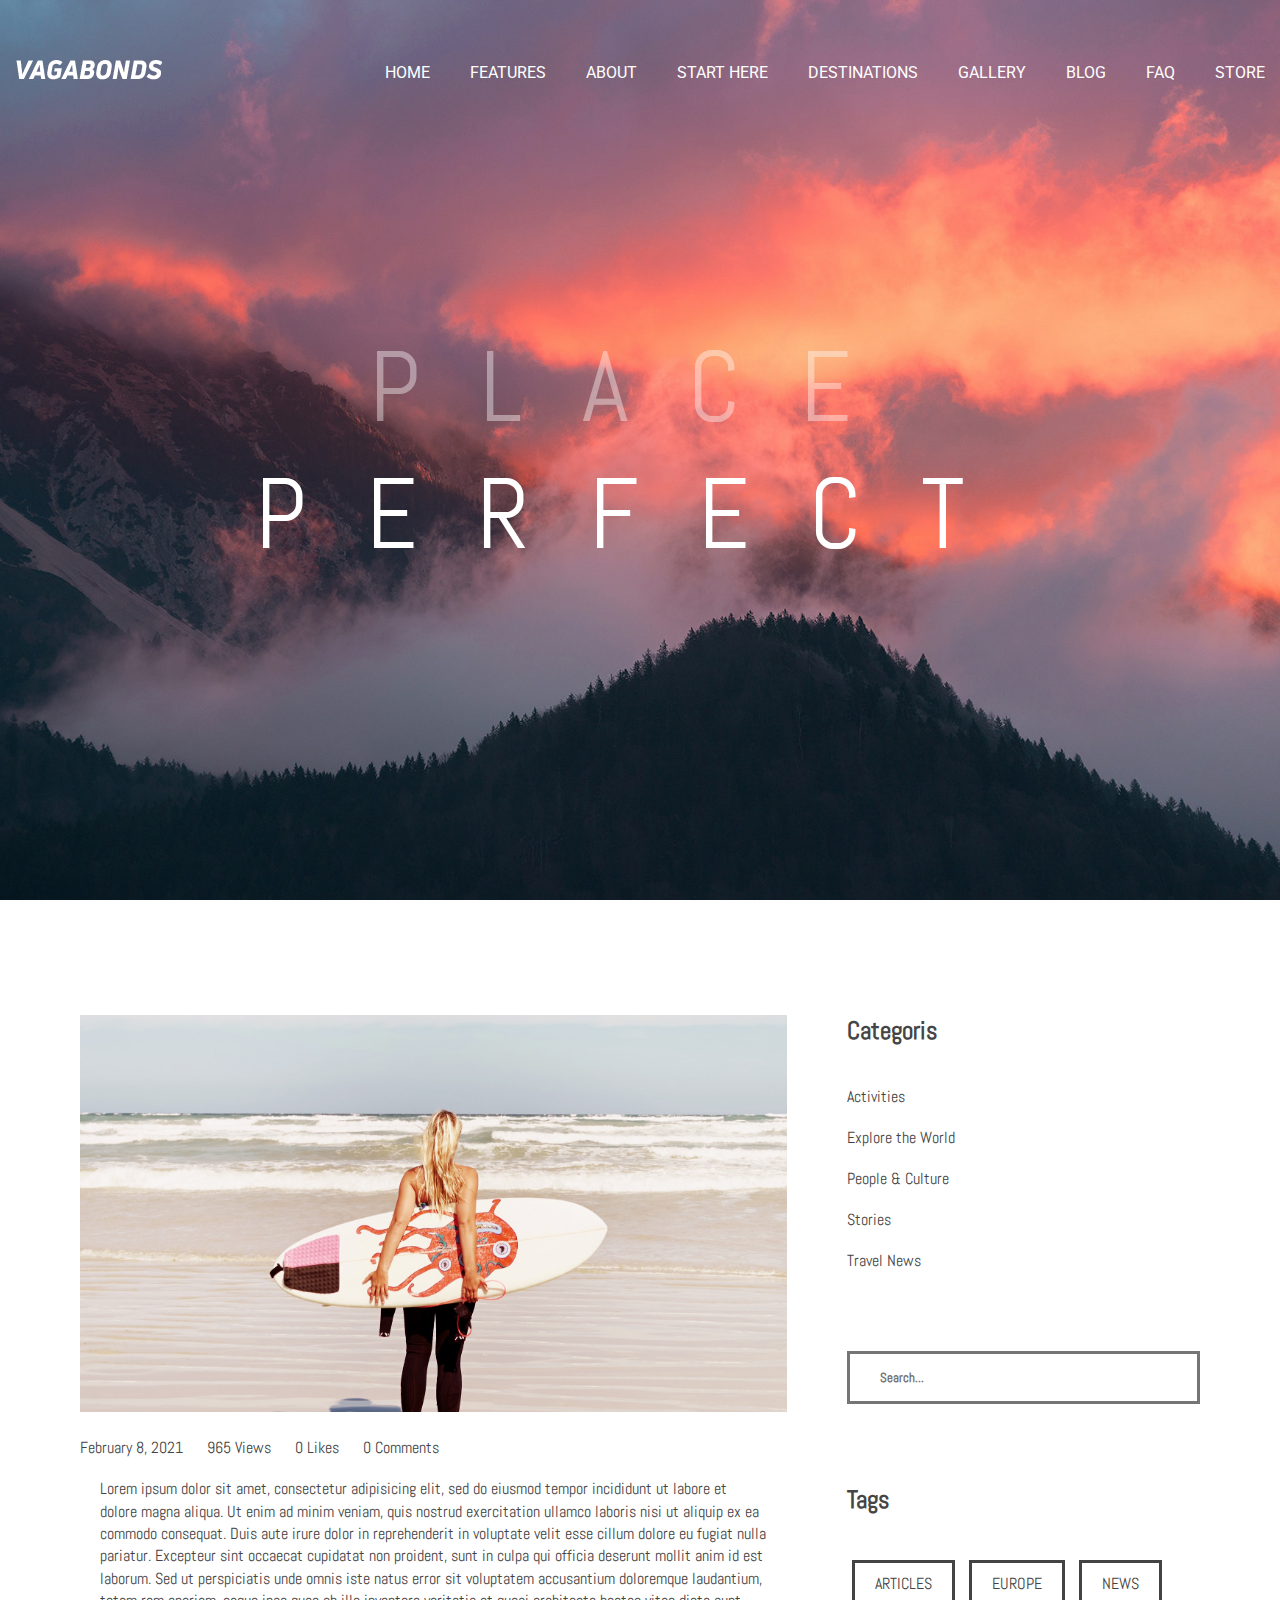
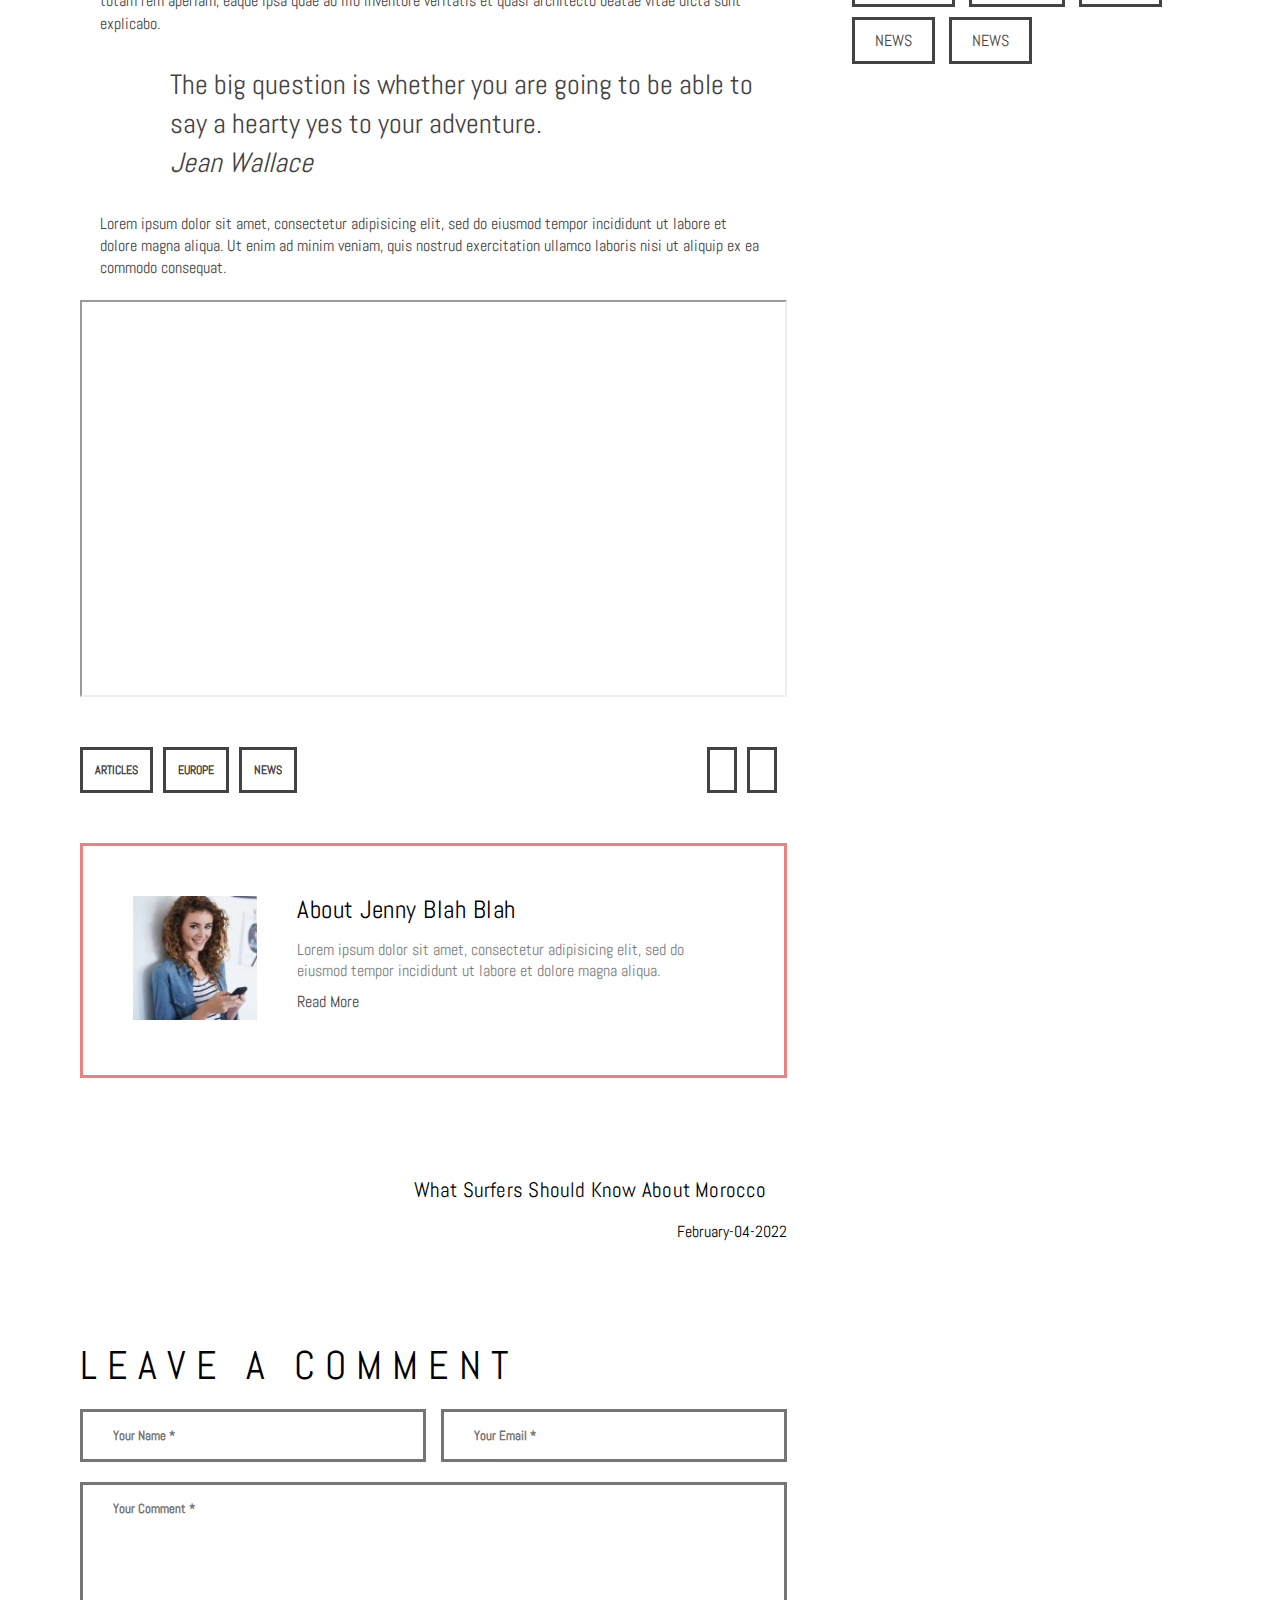
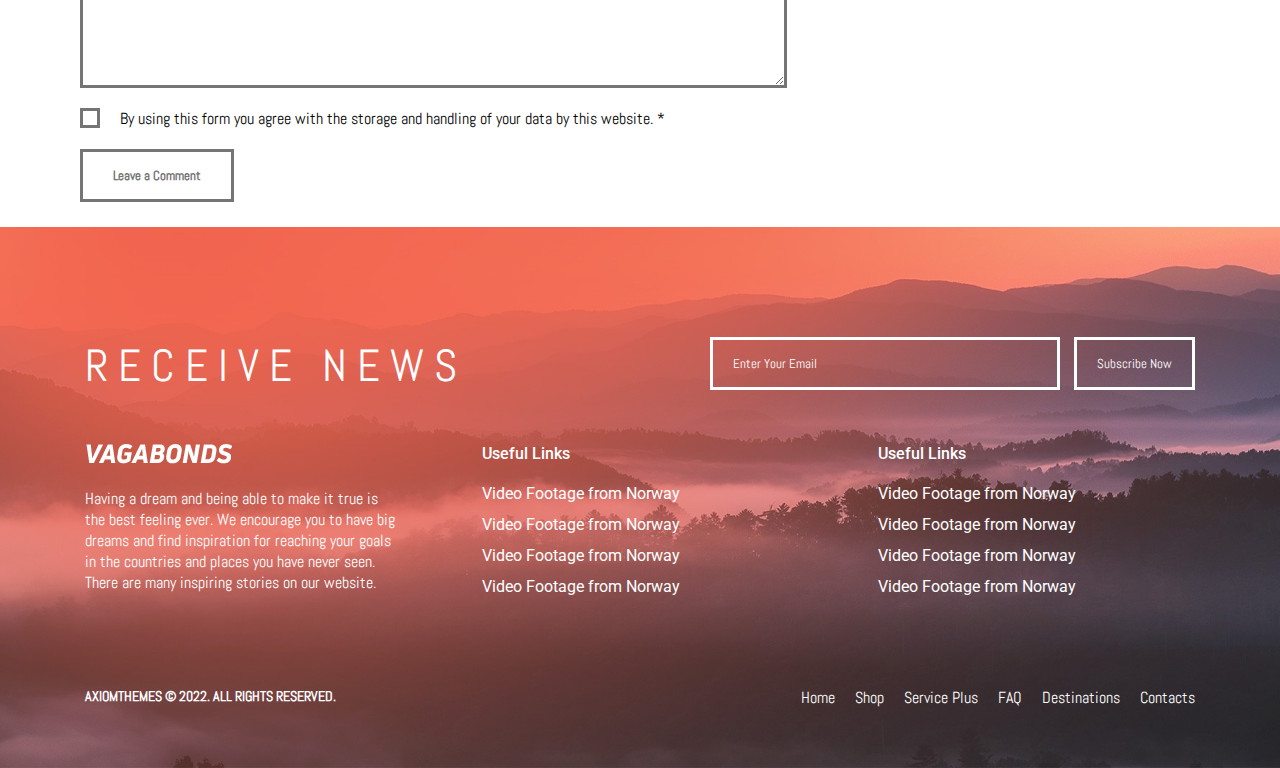
==== commit 690d8770: "updated version" ====
--- a/vagabonds-replica/single-post.html
+++ b/vagabonds-replica/single-post.html
@@ -110,7 +110,9 @@
                         <p>
                             Lorem ipsum dolor sit amet, consectetur adipisicing elit, sed do eiusmod tempor incididunt ut labore et dolore magna aliqua. Ut enim ad minim veniam, quis nostrud exercitation ullamco laboris nisi ut aliquip ex ea commodo consequat.
                         </p>
-                        <iframe width="1770" height="400" src="https://www.youtube.com/embed/tgbNymZ7vqY"> </iframe>
+                        <div class="wrapper">
+                            <iframe src="https://www.youtube.com/embed/tgbNymZ7vqY"></iframe>
+                        </div>
                         <div class="post-meta">
                             <div class="post-tags">
                                 <a href="#" class="social-icon">ARTICLES</a>
--- a/vagabonds-replica/css/style.css
+++ b/vagabonds-replica/css/style.css
@@ -1005,4 +1005,47 @@
     padding: 10px 20px;
     display: inline-block;
     margin: 5px;
-}+}
+
+#single_post main .comment-form form .row-1 input[type="email"]{
+    margin-left: 15px;
+}
+
+@media screen and (max-width: 768px){
+    #single_post aside{
+        display: none;
+    }
+
+    #single_post main .author-info{
+        flex-wrap: wrap;
+    }
+
+    #single_post main .author-info .author-intro{
+        margin-left: 0;
+        margin-top: 20px;
+    }
+}
+
+@media screen and (max-width: 600px){
+    #single_post{
+        padding: 25px;
+    }
+}
+
+.wrapper {
+    position: relative;
+    overflow: hidden;
+    width: 100%;
+    padding-top: 56.25%; /* 16:9 Aspect Ratio (divide 9 by 16 = 0.5625) */
+  }
+  
+  /* Then style the iframe to fit in the container div with full height and width */
+  .wrapper iframe {
+    position: absolute;
+    top: 0;
+    left: 0;
+    bottom: 0;
+    right: 0;
+    width: 100%;
+    height: 100%;
+  }